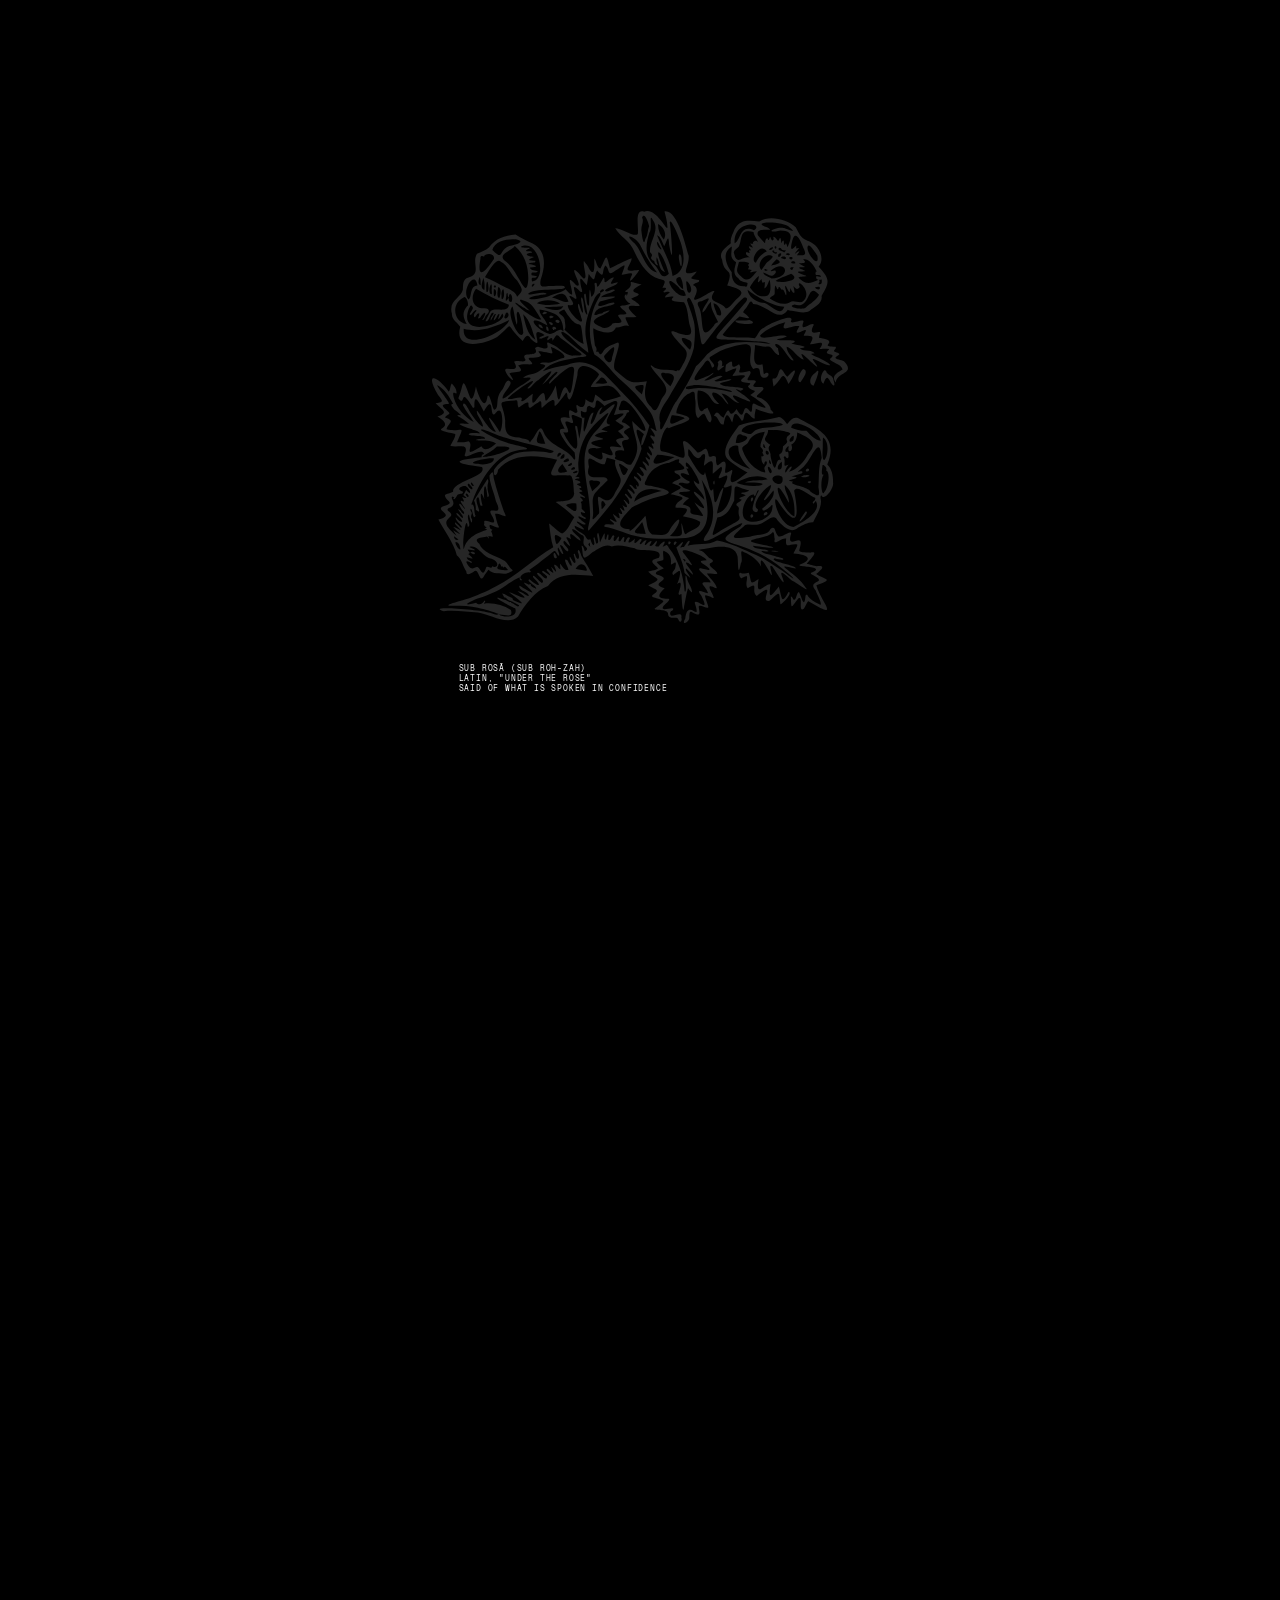
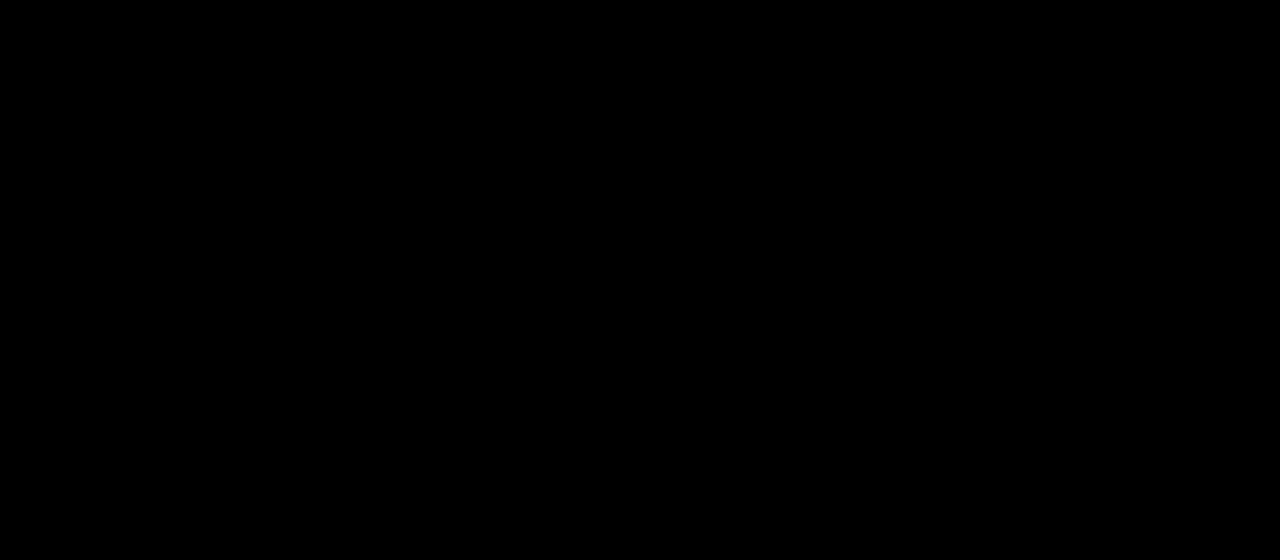
==== index.html @ 284abc9f "sub rosa v1: scroll morph, live write-on, pretext text-pool columns Implements the two Figma frames " ====
<!doctype html>
<html lang="en">
<head>
<meta charset="utf-8">
<meta name="viewport" content="width=device-width, initial-scale=1">
<title>sub rosa</title>
<link rel="icon" href="assets/rose-logo.svg" type="image/svg+xml">
<link rel="preload" href="assets/fonts/Geist-Bold.woff2" as="font" type="font/woff2" crossorigin>
<link rel="preload" href="assets/fonts/GeistMono-Regular.woff2" as="font" type="font/woff2" crossorigin>
<link rel="stylesheet" href="css/style.css">
</head>
<body>

<div id="scroll-spacer" aria-hidden="true"></div>

<main id="stage">

  <!-- Scene 1 — initial load -->
  <div id="scene1-caption" class="mono-8">
    <p>sub rosā (sub ROH-zah)</p>
    <p>Latin, &quot;under the rose&quot;<br>Said of what is spoken in confidence</p>
  </div>

  <!-- Morphing rose: illustration flips 180° around the Y axis into the logo -->
  <div id="morph" aria-hidden="true">
    <div id="flipper">
      <img id="face-illustration" src="assets/rose-illustration.svg" alt="" draggable="false">
      <img id="face-logo" src="assets/rose-logo.svg" alt="" draggable="false">
    </div>
  </div>

  <!-- Scene 2 — after the initial load -->
  <section id="scene2" aria-label="sub rosa">

    <p id="wm-sub" class="wordmark" data-type data-type-dur="360">sub</p>
    <p id="wm-rosa" class="wordmark" data-type data-type-dur="480" data-type-delay="360">rosa</p>
    <p id="wm-r" data-type data-type-dur="120" data-type-delay="840">®</p>

    <p id="nav-deployed" class="mono-8" data-type data-type-dur="420" data-type-delay="200">Deployed — Globally</p>

    <div id="nav-latin" class="mono-8" data-type data-type-dur="700" data-type-delay="300">
      Latin, &quot;under the rose&quot;<br>Said of what is spoken in confidence
    </div>

    <div id="nav-cities" class="mono-8" data-type data-type-dur="700" data-type-delay="400">
      <p>London / New York / Detroit</p>
      <p><span id="clock-lon">22:04.37</span>      <span id="clock-ny">16:04.37</span></p>
    </div>

    <p id="nav-manifesto" class="mono-8" data-type data-type-dur="300" data-type-delay="500">Manifesto+</p>

    <p id="headline" data-type data-type-dur="900" data-type-delay="600">The creative leads who built <br>tech’s most controversial brand. <br><span class="u">Get in touch</span> — we'll have a look.</p>

    <div class="col" id="col-1" style="left:80px"></div>
    <div class="col" id="col-2" style="left:calc(25% + 44px)"></div>
    <div class="col" id="col-3" style="left:calc(50% + 8px)"></div>
    <div class="col" id="col-4" style="left:calc(75% - 28px)"></div>

  </section>

</main>

<img id="rose-cursor" src="assets/rose-logo.svg" alt="" aria-hidden="true" draggable="false">

<script type="module" src="js/main.js"></script>
</body>
</html>
---- css/style.css ----
/* sub rosa — TheStudio V1 (Figma: Home 3 → Home 2, 1440×900 reference) */

/* Geist & Geist Mono, self-hosted (same faces Google Fonts serves) */

@font-face {
  font-family: 'Geist';
  src: url('../assets/fonts/Geist-Regular.woff2') format('woff2');
  font-weight: 400;
  font-display: swap;
}
@font-face {
  font-family: 'Geist';
  src: url('../assets/fonts/Geist-Medium.woff2') format('woff2');
  font-weight: 500;
  font-display: swap;
}
@font-face {
  font-family: 'Geist';
  src: url('../assets/fonts/Geist-Bold.woff2') format('woff2');
  font-weight: 700;
  font-display: swap;
}
@font-face {
  font-family: 'Geist Mono';
  src: url('../assets/fonts/GeistMono-Regular.woff2') format('woff2');
  font-weight: 400;
  font-display: swap;
}
@font-face {
  font-family: 'Geist Mono';
  src: url('../assets/fonts/GeistMono-Medium.woff2') format('woff2');
  font-weight: 500;
  font-display: swap;
}

* { margin: 0; padding: 0; box-sizing: border-box; }

html { background: #000; }

body {
  background: #000;
  font-family: 'Geist', sans-serif;
  overflow-x: hidden;
}

#scroll-spacer { width: 1px; }

#stage {
  position: fixed;
  inset: 0;
  overflow: hidden;
}

/* Every positioned text block is trimmed to its cap height / alphabetic
   baseline, exactly like the Figma frames, so Figma y-coordinates map 1:1. */
.mono-8, .wordmark, #wm-r, #headline, #scene1-caption {
  text-box: trim-both cap alphabetic;
}

/* ---------- shared type ---------- */

.mono-8 {
  position: absolute;
  font-family: 'Geist Mono', monospace;
  font-size: 8px;
  font-weight: 400;
  letter-spacing: 0.8px;
  text-transform: uppercase;
  color: #fff;
  line-height: normal;
  white-space: nowrap;
}

/* ---------- scene 1 ---------- */

#scene1-caption {
  position: absolute;
  left: calc(33.33% + 32px);
  top: calc(50% + 213px); /* 40px under the centered illustration (663px at 900) */
  font-family: 'Geist Mono', monospace;
  font-size: 8px;
  letter-spacing: 0.8px;
  text-transform: uppercase;
  color: #fff;
  line-height: normal;
  white-space: nowrap;
}

/* ---------- morph ---------- */

#morph {
  position: absolute;
  left: 0;
  top: 0;
  width: 416px;
  height: 412px;
  perspective: 1200px;
  will-change: transform, width, height;
}

#flipper {
  position: absolute;
  inset: 0;
  transform-style: preserve-3d;
  will-change: transform;
}

#flipper img {
  position: absolute;
  inset: 0;
  width: 100%;
  height: 100%;
  object-fit: contain;
  backface-visibility: hidden;
  user-select: none;
  -webkit-user-drag: none;
}

#face-logo { transform: rotateY(180deg); }

/* ---------- scene 2 ---------- */

#scene2 {
  position: absolute;
  inset: 0;
  opacity: 0;
  pointer-events: none;
}

#scene2.visible {
  opacity: 1;
  pointer-events: auto;
}

.wordmark {
  position: absolute;
  top: 15px;
  font-family: 'Geist', sans-serif;
  font-weight: 700;
  font-size: 240px;
  letter-spacing: -7.2px;
  line-height: normal;
  color: #1a1a1a;
  white-space: nowrap;
}

#wm-sub {
  left: calc(25% + 31px);
  font-feature-settings: "ss04" 1, "ss01" 1;
}

#wm-rosa {
  left: calc(58.33% + 40px);
  font-feature-settings: "ss01" 1;
}

#wm-r {
  position: absolute;
  left: calc(91.67% + 27px);
  top: 38px;
  font-family: 'Geist', sans-serif;
  font-weight: 700;
  font-size: 20px;
  letter-spacing: -0.6px;
  line-height: normal;
  color: #333;
  white-space: nowrap;
  font-feature-settings: "ss01" 1;
}

#nav-deployed  { left: 80px;                 top: 205px; }
#nav-latin     { left: calc(25% + 44px);     top: 205px; }
#nav-cities    { left: calc(58.33% + 57px);  top: 205px; }
#nav-manifesto { left: calc(91.67% - 15px);  top: 205px; }

#nav-cities p { white-space: pre; }

#headline {
  position: absolute;
  left: calc(25% + 44px);
  top: 261px;
  font-family: 'Geist', sans-serif;
  font-weight: 500;
  font-size: 24px;
  letter-spacing: -0.48px;
  line-height: 26px;
  color: #262626;
  white-space: nowrap;
}

#headline .u {
  text-decoration: underline;
  text-decoration-skip-ink: none;
  text-underline-position: from-font;
}

/* founder columns — canvas text pools */

.col {
  position: absolute;
  top: 534px;
  width: 308px;
  height: 320px;
}

.col canvas {
  display: block;
  width: 100%;
  height: 100%;
  cursor: none;
}

/* rose-logo cursor shown over the body copy */

#rose-cursor {
  position: fixed;
  left: 0;
  top: 0;
  width: 33px;
  height: 25px;
  pointer-events: none;
  opacity: 0;
  z-index: 10;
  will-change: transform;
}

#rose-cursor.on { opacity: 1; }

::selection { background: #333; color: #fff; }
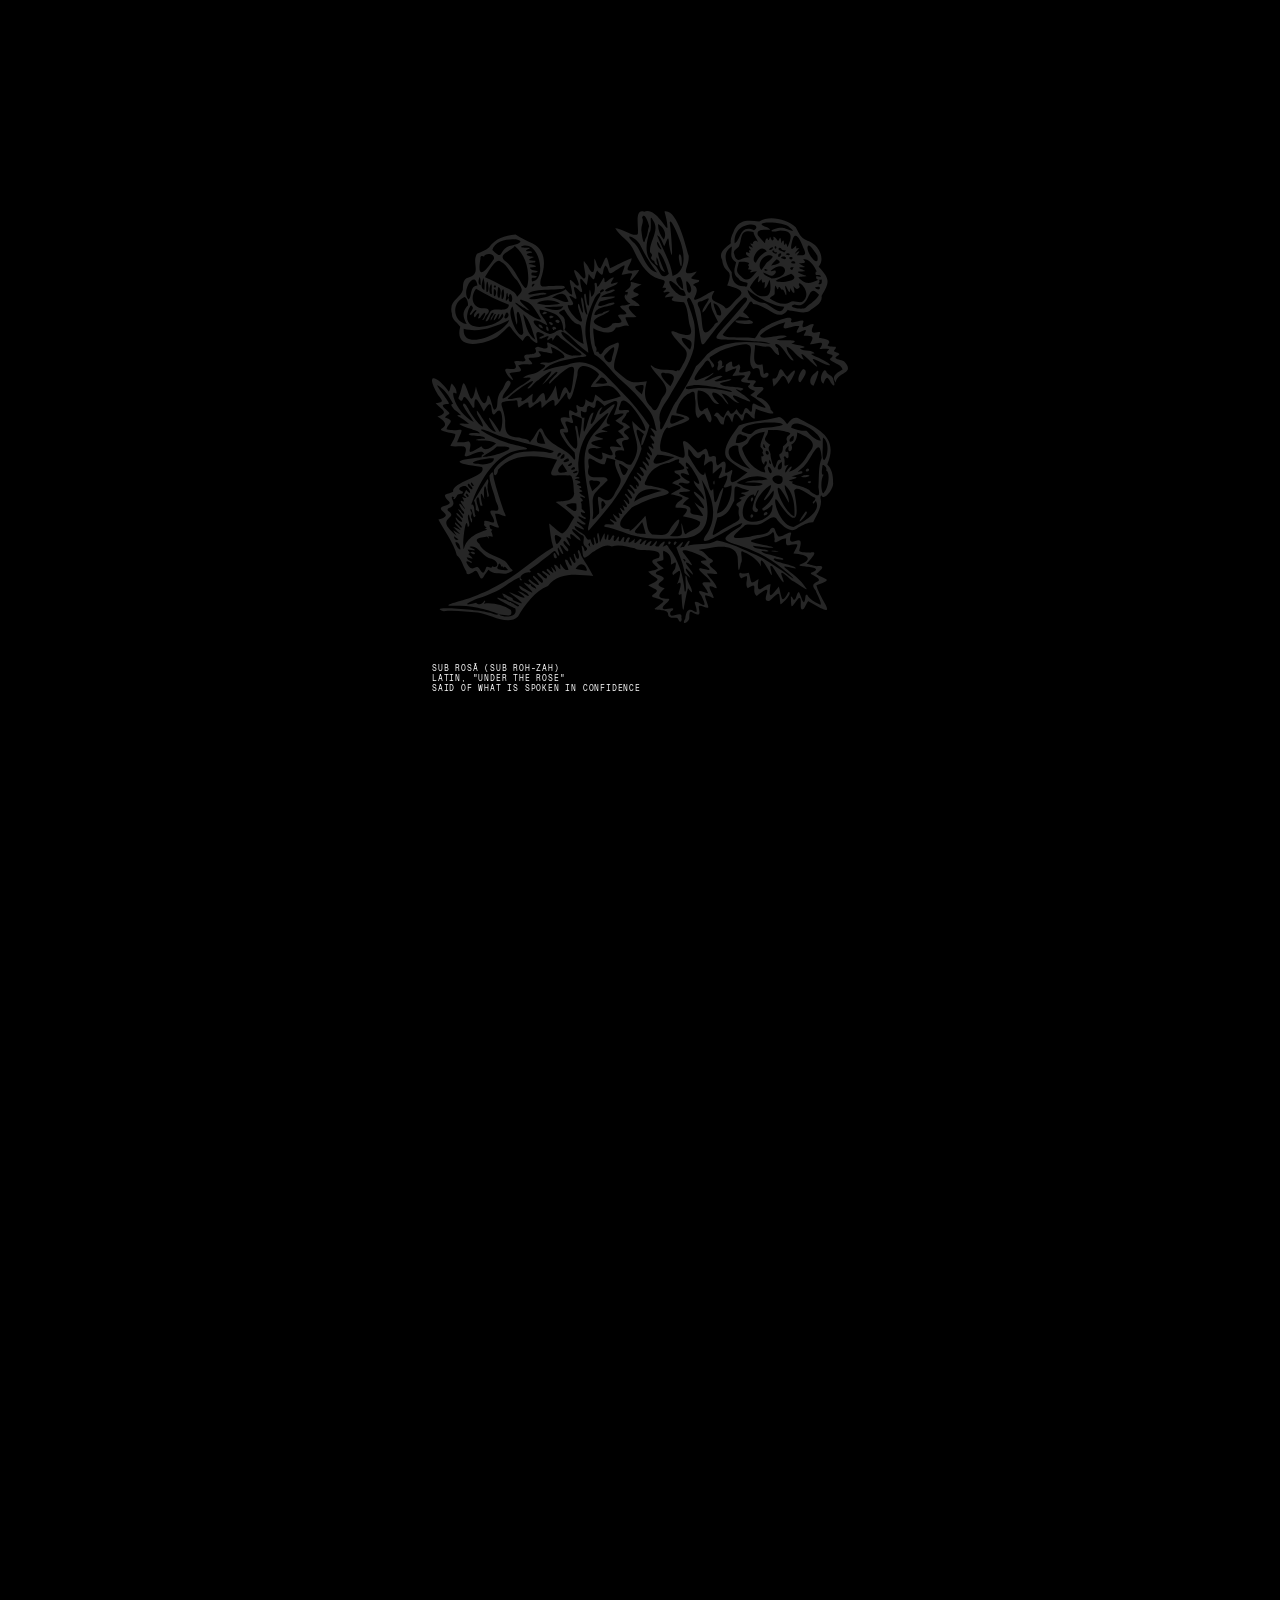
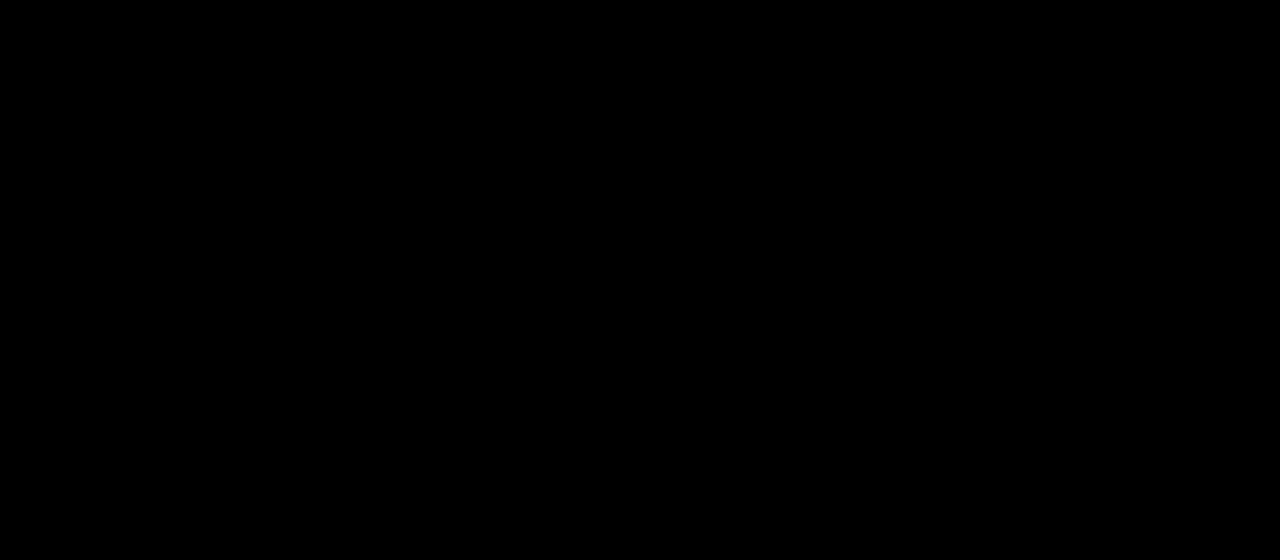
==== commit 8d443997: "Mobile version (iPhone 16 frames) + desktop r-ink alignment - title scale is now ink-based: the r's " ====
--- a/index.html
+++ b/index.html
@@ -32,33 +32,80 @@
   <!-- Scene 2 — after the initial load -->
   <section id="scene2" aria-label="sub rosa">
 
-    <p id="wm-sub" class="wordmark" data-type data-type-dur="360">sub</p>
-    <p id="wm-rosa" class="wordmark" data-type data-type-dur="480" data-type-delay="360">rosa</p>
-    <p id="wm-r" data-type data-type-dur="120" data-type-delay="840">®</p>
+    <p id="wm-sub" class="wordmark pos-sub" data-type data-type-dur="360">sub</p>
+    <p id="wm-rosa" class="wordmark pos-rosa" data-type data-type-dur="480" data-type-delay="360">rosa</p>
+    <p id="wm-r" class="rmark pos-r" data-type data-type-dur="120" data-type-delay="840">®</p>
 
-    <p id="nav-deployed" class="mono-8" data-type data-type-dur="420" data-type-delay="200">Deployed — Globally</p>
+    <p class="mono-8 pos-deployed" data-type data-type-dur="420" data-type-delay="200">Deployed — Globally</p>
 
-    <div id="nav-latin" class="mono-8" data-type data-type-dur="700" data-type-delay="300">
+    <div class="mono-8 pos-latin" data-type data-type-dur="700" data-type-delay="300">
       Latin, &quot;under the rose&quot;<br>Said of what is spoken in confidence
     </div>
 
-    <div id="nav-cities" class="mono-8" data-type data-type-dur="700" data-type-delay="400">
+    <div class="mono-8 pos-cities" data-type data-type-dur="700" data-type-delay="400">
       <p>London / New York / Detroit</p>
-      <p><span id="clock-lon">22:04.37</span>      <span id="clock-ny">16:04.37</span></p>
+      <p><span class="clock-lon">22:04.37</span>      <span class="clock-ny">16:04.37</span></p>
     </div>
 
-    <p id="nav-manifesto" class="mono-8" data-type data-type-dur="300" data-type-delay="500">Manifesto+</p>
+    <div class="mono-8 pos-links" data-type data-type-dur="300" data-type-delay="500">
+      <p>Manifesto+</p>
+      <p><a id="open-showcase" href="#showcase">showcase+</a></p>
+    </div>
 
-    <p id="headline" data-type data-type-dur="900" data-type-delay="600">The creative leads who built <br>tech’s most controversial brand. <br><span class="u">Get in touch</span> — we'll have a look.</p>
+    <button class="menu-btn" id="menu-btn" aria-label="Menu"><span></span><span></span><span></span></button>
 
-    <div class="col" id="col-1" style="left:80px"></div>
-    <div class="col" id="col-2" style="left:calc(25% + 44px)"></div>
-    <div class="col" id="col-3" style="left:calc(50% + 8px)"></div>
-    <div class="col" id="col-4" style="left:calc(75% - 28px)"></div>
+    <p class="headline hl-1" data-type data-type-dur="280" data-type-delay="600">The creative leads who built </p>
+    <p class="headline hl-2" data-type data-type-dur="310" data-type-delay="880">tech’s most controversial brand. </p>
+    <p class="headline hl-3" data-type data-type-dur="310" data-type-delay="1190"><span class="u">Get in touch</span> — we'll have a look.</p>
+
+    <div id="cols">
+      <div class="col" id="col-0"></div>
+      <div class="col" id="col-1"></div>
+      <div class="col" id="col-2"></div>
+      <div class="col" id="col-3"></div>
+      <div class="col" id="col-4"></div>
+    </div>
 
   </section>
 
 </main>
+
+<!-- Showcase — Home 4 overlay: halftone-revealed images under a white header -->
+<section id="showcase" hidden aria-label="Showcase">
+  <div id="halftone"></div>
+
+  <p class="wordmark pos-sub light">sub</p>
+  <p class="wordmark pos-rosa light">rosa</p>
+  <p class="rmark pos-r light">®</p>
+  <img class="sc-logo" src="assets/rose-logo-white.svg" alt="sub rosa" draggable="false">
+
+  <p class="mono-8 pos-deployed">Deployed — Globally</p>
+
+  <div class="mono-8 pos-latin">
+    Latin, &quot;under the rose&quot;<br>Said of what is spoken in confidence
+  </div>
+
+  <div class="mono-8 pos-cities">
+    <p>London / New York / Detroit</p>
+    <p><span class="clock-lon">22:04.37</span>      <span class="clock-ny">16:04.37</span></p>
+  </div>
+
+  <div class="mono-8 pos-links">
+    <p>Manifesto+</p>
+    <p>showcase+</p>
+  </div>
+
+  <button id="close-showcase" aria-label="Close showcase"></button>
+  <button class="menu-btn" id="sc-menu-btn" aria-label="Menu"><span></span><span></span><span></span></button>
+  <p id="sc-hint" class="mono-8">drag around the screen to reveal</p>
+</section>
+
+<!-- Mobile menu overlay (iPhone 16 - 3) -->
+<section id="menu" hidden aria-label="Menu">
+  <p class="menu-link">Manifesto+</p>
+  <p class="menu-link"><a id="menu-showcase" href="#showcase">showcase+</a></p>
+  <button id="close-menu" aria-label="Close menu"></button>
+</section>
 
 <img id="rose-cursor" src="assets/rose-logo.svg" alt="" aria-hidden="true" draggable="false">
 
--- a/css/style.css
+++ b/css/style.css
@@ -1,4 +1,4 @@
-/* sub rosa — TheStudio V1 (Figma: Home 3 → Home 2, 1440×900 reference) */
+/* sub rosa — TheStudio V1 (Figma: Home 3 → Home 2 → Home 4, 1440×900 reference) */
 
 /* Geist & Geist Mono, self-hosted (same faces Google Fonts serves) */
 
@@ -43,6 +43,8 @@
   overflow-x: hidden;
 }
 
+::selection { background: #FFC252; color: #000; }
+
 #scroll-spacer { width: 1px; }
 
 #stage {
@@ -53,7 +55,7 @@
 
 /* Every positioned text block is trimmed to its cap height / alphabetic
    baseline, exactly like the Figma frames, so Figma y-coordinates map 1:1. */
-.mono-8, .wordmark, #wm-r, #headline, #scene1-caption {
+.mono-8, .wordmark, .rmark, .headline, #scene1-caption {
   text-box: trim-both cap alphabetic;
 }
 
@@ -71,67 +73,6 @@
   white-space: nowrap;
 }
 
-/* ---------- scene 1 ---------- */
-
-#scene1-caption {
-  position: absolute;
-  left: calc(33.33% + 32px);
-  top: calc(50% + 213px); /* 40px under the centered illustration (663px at 900) */
-  font-family: 'Geist Mono', monospace;
-  font-size: 8px;
-  letter-spacing: 0.8px;
-  text-transform: uppercase;
-  color: #fff;
-  line-height: normal;
-  white-space: nowrap;
-}
-
-/* ---------- morph ---------- */
-
-#morph {
-  position: absolute;
-  left: 0;
-  top: 0;
-  width: 416px;
-  height: 412px;
-  perspective: 1200px;
-  will-change: transform, width, height;
-}
-
-#flipper {
-  position: absolute;
-  inset: 0;
-  transform-style: preserve-3d;
-  will-change: transform;
-}
-
-#flipper img {
-  position: absolute;
-  inset: 0;
-  width: 100%;
-  height: 100%;
-  object-fit: contain;
-  backface-visibility: hidden;
-  user-select: none;
-  -webkit-user-drag: none;
-}
-
-#face-logo { transform: rotateY(180deg); }
-
-/* ---------- scene 2 ---------- */
-
-#scene2 {
-  position: absolute;
-  inset: 0;
-  opacity: 0;
-  pointer-events: none;
-}
-
-#scene2.visible {
-  opacity: 1;
-  pointer-events: auto;
-}
-
 .wordmark {
   position: absolute;
   top: 15px;
@@ -144,22 +85,11 @@
   white-space: nowrap;
 }
 
-#wm-sub {
-  left: calc(25% + 31px);
-  font-feature-settings: "ss04" 1, "ss01" 1;
-}
-
-#wm-rosa {
-  left: calc(58.33% + 40px);
-  font-feature-settings: "ss01" 1;
-}
-
-#wm-r {
-  position: absolute;
-  left: calc(91.67% + 27px);
+.rmark {
+  position: absolute;
   top: 38px;
   font-family: 'Geist', sans-serif;
-  font-weight: 700;
+  font-weight: 400;
   font-size: 20px;
   letter-spacing: -0.6px;
   line-height: normal;
@@ -168,17 +98,104 @@
   font-feature-settings: "ss01" 1;
 }
 
-#nav-deployed  { left: 80px;                 top: 205px; }
-#nav-latin     { left: calc(25% + 44px);     top: 205px; }
-#nav-cities    { left: calc(58.33% + 57px);  top: 205px; }
-#nav-manifesto { left: calc(91.67% - 15px);  top: 205px; }
-
-#nav-cities p { white-space: pre; }
-
-#headline {
-  position: absolute;
-  left: calc(25% + 44px);
-  top: 261px;
+/* shared Figma positions (Home 2 + Home 4 overlay) */
+
+/* the whole title scales uniformly (JS) so rosa ends on the right content
+   edge — both words grow together, anchored at sub's left edge */
+.pos-sub {
+  left: calc(25% + 31px);
+  font-feature-settings: "ss04" 1, "ss01" 1;
+  transform-origin: left top;
+}
+.pos-rosa {
+  left: calc(58.33% + 40px);
+  font-feature-settings: "ss01" 1;
+  transform-origin: left top;
+}
+.pos-r    { right: 80px; } /* ® right edge on rosa's right edge */
+
+/* the nav row's top and the cities' left are set by JS: 20px under the scaled
+   title, cities on rosa's left edge, links right-aligned on rosa's right */
+.pos-deployed { left: 80px;             top: 205px; }
+.pos-latin    { left: calc(25% + 31px); top: 205px; }
+.pos-cities   { left: calc(58.33% + 57px); top: 205px; }
+.pos-links    { right: 80px; text-align: right; top: 205px; }
+
+.pos-cities p { white-space: pre; }
+
+.pos-links a {
+  color: inherit;
+  text-decoration: none;
+  cursor: pointer;
+}
+
+/* ---------- scene 1 ---------- */
+
+#scene1-caption {
+  position: absolute;
+  /* left edge of the centered illustration (416px, or vw-40 on mobile),
+     40px under its bottom — same formula at every size */
+  left: calc(50% - min(416px, 100vw - 40px) / 2);
+  top: calc(50% - 33px + min(416px, 100vw - 40px) * 0.4952 + 40px);
+  font-family: 'Geist Mono', monospace;
+  font-size: 8px;
+  letter-spacing: 0.8px;
+  text-transform: uppercase;
+  color: #fff;
+  line-height: normal;
+  white-space: nowrap;
+}
+
+/* ---------- morph ---------- */
+
+#morph {
+  position: absolute;
+  left: 0;
+  top: 0;
+  width: 416px;
+  height: 412px;
+  /* centered before the first JS frame runs, so a hard refresh never flashes
+     the illustration in the corner */
+  transform: translate(calc(50vw - 208px), calc(50vh - 239px));
+  perspective: 1200px;
+  will-change: transform, width, height;
+}
+
+#flipper {
+  position: absolute;
+  inset: 0;
+  transform-style: preserve-3d;
+  will-change: transform;
+}
+
+#flipper img {
+  position: absolute;
+  inset: 0;
+  width: 100%;
+  height: 100%;
+  object-fit: contain;
+  backface-visibility: hidden;
+  user-select: none;
+  -webkit-user-drag: none;
+}
+
+#face-logo { transform: rotateY(180deg); }
+
+/* ---------- scene 2 ---------- */
+
+#scene2 {
+  position: absolute;
+  inset: 0;
+  opacity: 0;
+  pointer-events: none;
+}
+
+#scene2.visible { opacity: 1; }
+#scene2.interactive { pointer-events: auto; }
+
+.headline {
+  position: absolute;
+  left: calc(25% + 31px); /* aligned with sub's left edge; tops set by JS */
   font-family: 'Geist', sans-serif;
   font-weight: 500;
   font-size: 24px;
@@ -188,26 +205,43 @@
   white-space: nowrap;
 }
 
-#headline .u {
+.hl-1 { top: 261px; }
+.hl-2 { top: 287px; }
+.hl-3 { top: 313px; }
+
+.headline .u {
   text-decoration: underline;
   text-decoration-skip-ink: none;
   text-underline-position: from-font;
 }
 
-/* founder columns — canvas text pools */
+/* founder columns — canvas text pools, 80px outer margins, fixed 16px gaps.
+   The wrapper carries the rose cursor, so it stays alive across the three
+   gutters but ends at the container's outer edges. */
+
+#cols {
+  position: absolute;
+  left: 80px;
+  right: 80px;
+  top: 584px;
+  cursor: none;
+  --colw: calc((100% - 4 * 16px) / 5);
+}
 
 .col {
   position: absolute;
-  top: 534px;
-  width: 308px;
-  height: 320px;
-}
+  top: 0;
+  width: var(--colw);
+}
+
+.col:nth-child(1) { left: 0; }
+.col:nth-child(2) { left: calc(var(--colw) + 16px); }
+.col:nth-child(3) { left: calc((var(--colw) + 16px) * 2); }
+.col:nth-child(4) { left: calc((var(--colw) + 16px) * 3); }
+.col:nth-child(5) { left: calc((var(--colw) + 16px) * 4); }
 
 .col canvas {
   display: block;
-  width: 100%;
-  height: 100%;
-  cursor: none;
 }
 
 /* rose-logo cursor shown over the body copy */
@@ -226,4 +260,201 @@
 
 #rose-cursor.on { opacity: 1; }
 
-::selection { background: #333; color: #fff; }
+/* ---------- showcase (Home 4 overlay) ---------- */
+
+#showcase {
+  position: fixed;
+  inset: 0;
+  z-index: 20;
+  background: #000;
+}
+
+#showcase[hidden] { display: none; }
+
+#halftone {
+  position: absolute;
+  inset: 0;
+}
+
+/* header elements never swallow pointer events — hovering anything in the
+   overlay keeps revealing and cycling the image; only the X is clickable */
+#showcase .wordmark,
+#showcase .rmark,
+#showcase .mono-8,
+#showcase .sc-logo {
+  pointer-events: none;
+}
+
+#showcase .wordmark.light,
+#showcase .rmark.light { color: #fff; }
+
+.sc-logo {
+  position: absolute;
+  left: 5.56%;
+  top: 55px;
+  width: 66px;
+  height: 50px;
+  user-select: none;
+  -webkit-user-drag: none;
+}
+
+#close-showcase {
+  position: absolute;
+  right: 80px; /* right-aligned with Manifesto+/showcase+; top set by JS */
+  top: 241px;
+  width: 55px;
+  height: 55px;
+  background: none;
+  border: 0;
+  cursor: pointer;
+}
+
+#close-showcase::before,
+#close-showcase::after {
+  content: '';
+  position: absolute;
+  left: 50%;
+  top: 50%;
+  width: 1.5px;
+  height: 76.26px;
+  background: #fff;
+}
+
+#close-showcase::before { transform: translate(-50%, -50%) rotate(45deg); }
+#close-showcase::after  { transform: translate(-50%, -50%) rotate(-45deg); }
+
+#close-showcase:focus-visible { outline: 1px solid #FFC252; outline-offset: 4px; }
+
+/* hamburger (mobile only) — three 15×2 white bars, 5px pitch */
+
+.menu-btn {
+  display: none;
+  position: absolute;
+  right: 20px;
+  top: 20px;
+  width: 15px;
+  height: 12px;
+  background: none;
+  border: 0;
+  cursor: pointer;
+  padding: 0;
+}
+
+.menu-btn span {
+  position: absolute;
+  left: 0;
+  width: 15px;
+  height: 2px;
+  background: #fff;
+}
+
+.menu-btn span:nth-child(1) { top: 0; }
+.menu-btn span:nth-child(2) { top: 5px; }
+.menu-btn span:nth-child(3) { top: 10px; }
+
+/* mobile menu overlay (iPhone 16 - 3) */
+
+#menu {
+  position: fixed;
+  inset: 0;
+  z-index: 40;
+  background: rgba(0, 0, 0, 0.7);
+}
+
+#menu[hidden] { display: none; }
+
+.menu-link {
+  position: absolute;
+  left: 20px;
+  font-family: 'Geist Mono', monospace;
+  font-size: 36px;
+  font-weight: 400;
+  letter-spacing: 3.6px;
+  text-transform: uppercase;
+  color: #fff;
+  line-height: normal;
+  white-space: nowrap;
+  text-box: trim-both cap alphabetic;
+}
+
+.menu-link:nth-of-type(1) { top: 20px; }
+.menu-link:nth-of-type(2) { top: 66px; }
+
+.menu-link a { color: inherit; text-decoration: none; cursor: pointer; }
+
+#close-menu {
+  position: absolute;
+  right: 20px;
+  top: 20px;
+  width: 13px;
+  height: 13px;
+  background: none;
+  border: 0;
+  cursor: pointer;
+}
+
+#close-menu::before,
+#close-menu::after {
+  content: '';
+  position: absolute;
+  left: 50%;
+  top: 50%;
+  width: 1px;
+  height: 17px;
+  background: #fff;
+}
+
+#close-menu::before { transform: translate(-50%, -50%) rotate(45deg); }
+#close-menu::after  { transform: translate(-50%, -50%) rotate(-45deg); }
+
+/* showcase drag hint (mobile only) */
+
+#sc-hint {
+  display: none;
+  left: 50%;
+  transform: translateX(-50%);
+  bottom: 53px;
+  top: auto;
+  text-align: center;
+  pointer-events: none;
+}
+
+/* ---------- mobile (iPhone 16 frames) ---------- */
+
+@media (max-width: 600px) {
+  .wordmark { color: #333; }             /* mobile wordmark grey */
+  #showcase .wordmark.light { color: #fff; }
+
+  .headline { color: #333; }
+
+  .pos-deployed { display: none; }        /* no Deployed — Globally on mobile */
+  .pos-links { display: none; }           /* replaced by the hamburger menu */
+
+  .pos-latin { white-space: normal; width: 132px; }
+
+  .pos-cities { left: auto !important; right: 19px; }
+
+  .pos-r { right: 59px; top: 68px; }
+
+  .menu-btn { display: block; }
+
+  .sc-logo { width: 48px; height: 36px; top: 20px; left: 20px; }
+
+  #cols {
+    left: 20px;
+    right: 20px;
+    cursor: auto;
+  }
+
+  #rose-cursor { display: none; }
+
+  #close-showcase { right: 19px; }
+
+  #sc-hint { display: block; }
+
+  #halftone { touch-action: none; }
+}
+
+@media (prefers-reduced-motion: reduce) {
+  #flipper { transition: none; }
+}
